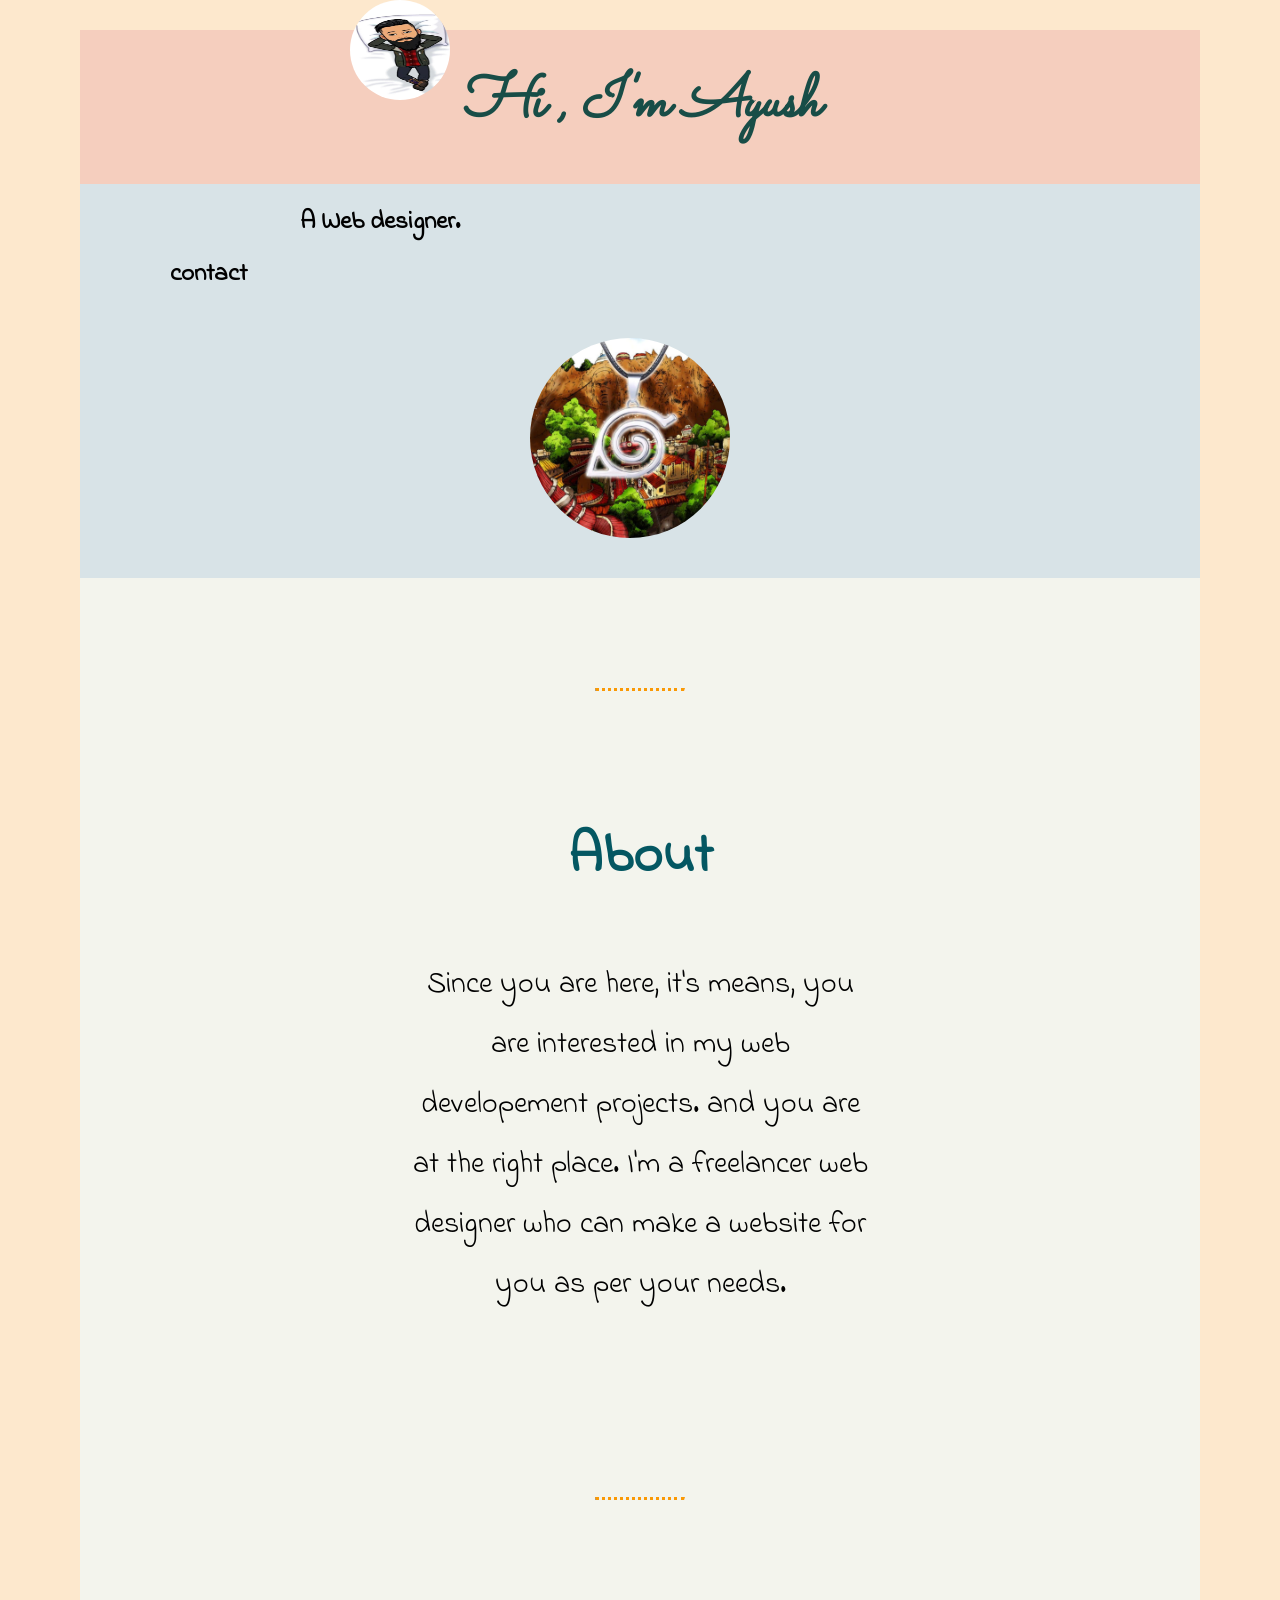
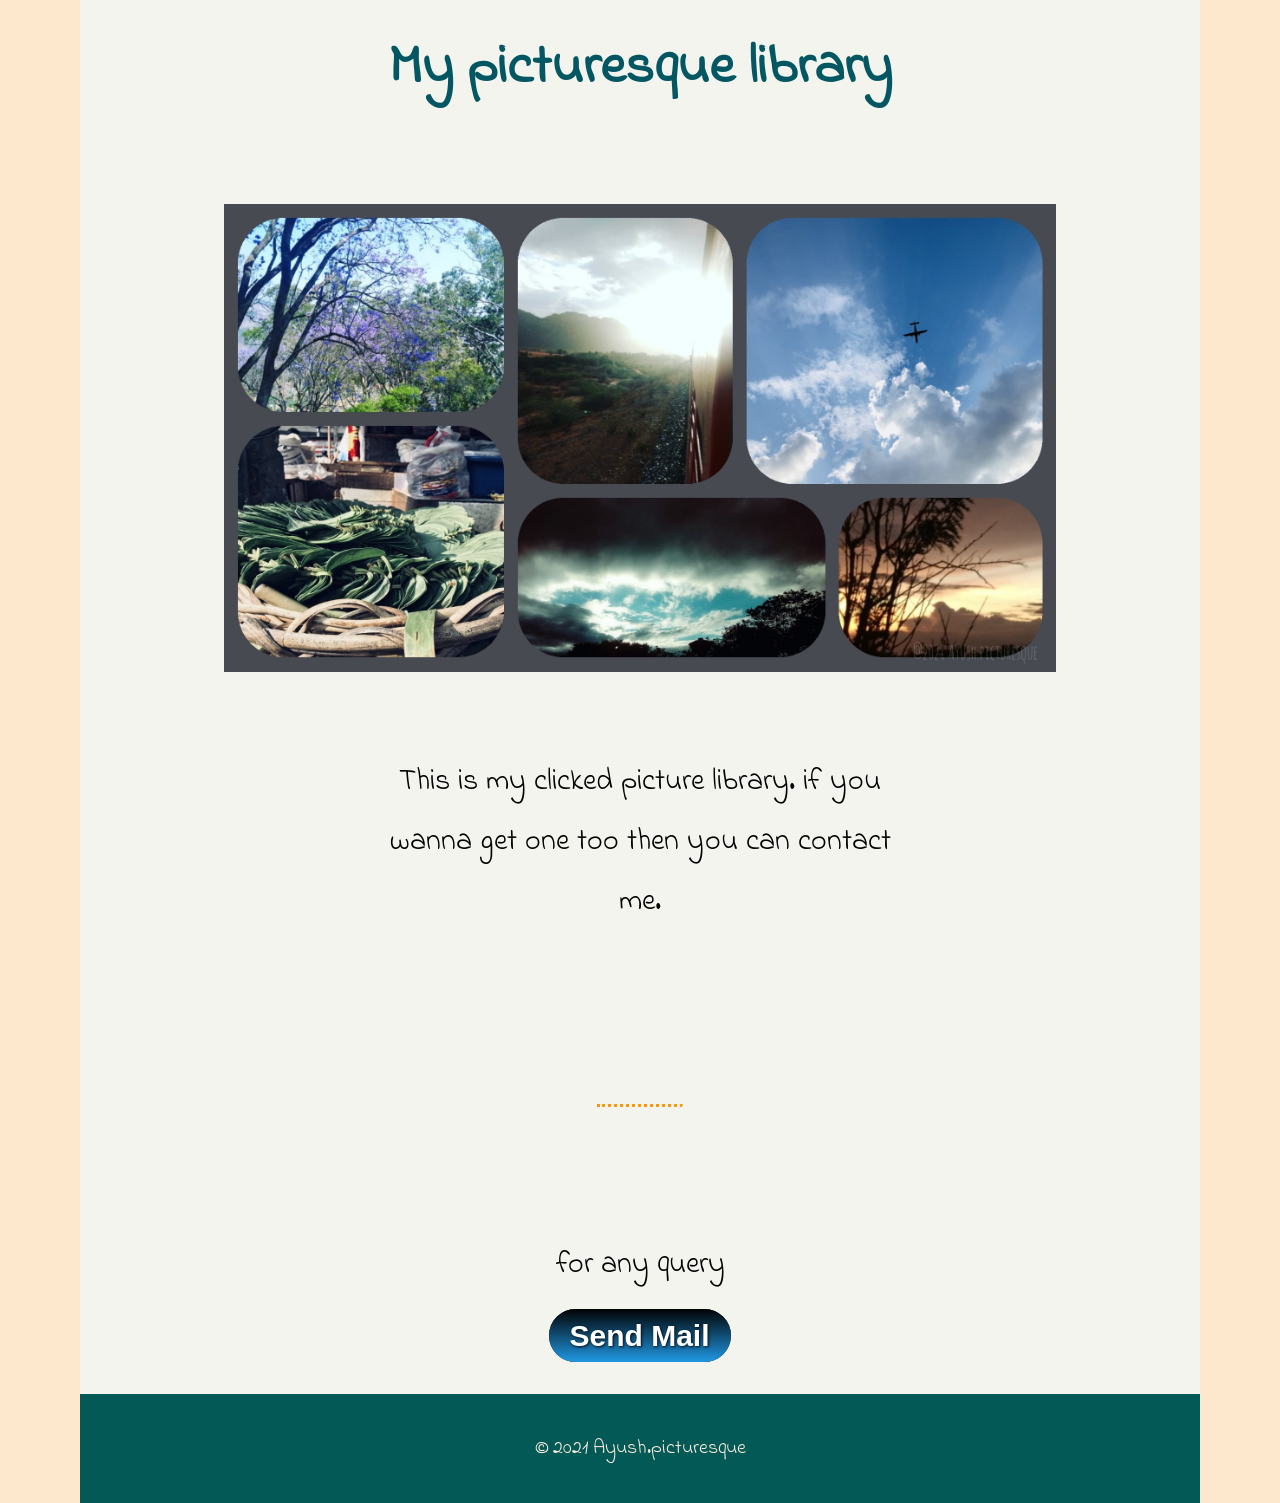
==== index.html @ c07bdf8a "Rename cv.html to index.html" ====
<!DOCTYPE html>
<html lang="en" dir="ltr">

<head>
  <meta charset="utf-8">
  <title>Ayush Agrawal</title>
  <link rel="stylesheet" href="cv.css">
  <link rel="icon" href="favicon.ico">
  <link rel="preconnect" href="https://fonts.gstatic.com">
  <link href="https://fonts.googleapis.com/css2?family=Indie+Flower&family=Sacramento&display=swap" rel="stylesheet">
</head>

<body>
  <div class="dusra">
    <img class="pic" src="cv1.png" alt="" />
  </div>
  <br>
  <div class="phela">
    <h1>
      <center>
        Hi , I'm Ayush
      </center>
    </h1>
  </div>

  <div class="teesra">
    <h3>A Web designer.</h3>
    <ul>
      <li>
        <a href="mailto:agarwalayush1998@gmail.com">contact</a>
      </li>
    </ul>
  </div>

  <div class="chautha">

    <div class="flip-card">
      <div class="flip-card-inner">
        <div class="flip-card-front">
          <img class="leaf1" src="leaf1.jpg" alt="">
        </div>
        <div class="flip-card-back">
          <img class="leaf1" src="leaf2.jpg" alt="">
        </div>
      </div>
    </div>
  </div>

  <div class="panch">
    <hr>
    <br><br><br>

    <h2>About</h2>
    <div class="panch">
      <p class="para1">Since you are here, it's means, you are interested in my web developement projects.
        and you are at the right place. I'm a freelancer web designer who
        can make a website for you as per your needs. </p>
    </div>
    <br><br><br>
    <hr>
    <br>
  </div>

  <div class="sixth">
    <a href="mpl.html">
      <h2>My picturesque library</h2>
      <br><br>
      <img class="col" src="col.jpeg" alt="">
    </a>
    <br><br><br><br>

    <p class="para1">This is my clicked picture library.
      if you wanna get one too then you can contact me. </p>
    <br><br><br>
    <hr>
    <br><br><br><br><br>
    <p class="para1">for any query</p><br>
    <a class="btn" href="mailto:agarwalayush1998@gmail.com">Send Mail</a>
  </div>


  </div>

  <div class="eleven">
    <p class="copyright">© 2021 Ayush.picturesque</p>
  </div>

</body>

</html>
---- cv.css ----
body {
  background-color: #fde8cd;
  margin: 0;
  font-family: 'Indie Flower', cursive;
}

h1 {
  font-style: italic;
  color: #184d47;
  margin: 0;
  font-size: 60px;
  line-height: 2;
}

.phela {
  background-color: #F5CEBE;
  padding: 20px;
  font-family: 'Sacramento', cursive;
  font-size: 22px;
  margin: 0 80px 0 80px;
}

.dusra {
  background-color: #fde8cd;
  height: 30px;
  width: 1600px;
  position: fixed;
  top: 0;
}

h3 {
  margin: 0;
  margin-left: 200px;
  font-size: 25px;
}

.teesra {
  background-color: #d8e3e7;
  padding: 20px;
  margin: 0 80px 0 80px;
}

.pic {
  height: 100px;
  width: 100px;
  margin-left: 350px;
  border-radius: 100px;
}

.col {
  width: 80%
}

a {
  color: black;
  font-weight: bold;
  text-decoration: none;
}

a:hover {
  color: #f4eee8;
}

li {
  display: inline-block;
  margin-left: 30px;
  font-size: 25px;
}

.chautha {
  background-color: #d8e3e7;
  padding: 10px 40px 240px 20px;
  text-align: center;
  margin: 0 80px 0 80px;
}

.leaf1 {
  width: 200px;
  border-radius: 100%;
  text-align: center;
}

.panch {
  background-color: #f3f4ed;
  text-align: center;
  margin: 0 80px 0 80px;
  padding: 10px;
}

.para1 {
  font-size: 30px;
  line-height: 2;
  width: 50%;
  margin: auto;
}

h2 {
  font-size: 56px;
  color: #045762;
}

.sixth {
  background-color: #f3f4ed;
  text-align: center;
  margin: 0 80px 0 80px;
  padding: 40px;
}

hr {
  color: #fa9905;
  border-top: dotted;
  border-bottom: none;
  width: 8%;
  margin-top: 100px;
}

.eleven {
  background-color: #025955;
  margin: 0 80px 0 80px;
  padding: 20px;
}

.copyright {
  text-align: center;
  color: #fcecdd;
  font-size: 20px;
}

.btn {
  background: #010203;
  background-image: -webkit-linear-gradient(top, #010203, #2098e3);
  background-image: -moz-linear-gradient(top, #010203, #2098e3);
  background-image: -ms-linear-gradient(top, #010203, #2098e3);
  background-image: -o-linear-gradient(top, #010203, #2098e3);
  background-image: linear-gradient(to bottom, #010203, #2098e3);
  -webkit-border-radius: 29;
  -moz-border-radius: 29;
  border-radius: 29px;
  text-shadow: 1px 1px 3px #080e12;
  font-family: arial;
  color: #ffffff;
  font-size: 30px;
  padding: 10px 21px 10px 20px;
  text-decoration: none;
}

.btn:hover {
  background: #404d29;
  background-image: -webkit-linear-gradient(top, #404d29, #1fc8f2);
  background-image: -moz-linear-gradient(top, #404d29, #1fc8f2);
  background-image: -ms-linear-gradient(top, #404d29, #1fc8f2);
  background-image: -o-linear-gradient(top, #404d29, #1fc8f2);
  background-image: linear-gradient(to bottom, #404d29, #1fc8f2);
  text-decoration: none;
}

/* The flip card container - set the width and height to whatever you want. We have added the border property to demonstrate that the flip itself goes out of the box on hover (remove perspective if you don't want the 3D effect */
.flip-card {
  background-color: transparent;
}

/* This container is needed to position the front and back side */
.flip-card-inner {
  transition: transform 0.8s;
  transform-style: preserve-3d;
}

/* Do an horizontal flip when you move the mouse over the flip box container */
.flip-card:hover .flip-card-inner {
  transform: rotateY(180deg);
}

/* Position the front and back side */
.flip-card-front, .flip-card-back {
  position: absolute;
  width: 100%;
  height: 100%;
  -webkit-backface-visibility: hidden;
  /* Safari */
  backface-visibility: hidden;
}

/* Style the front side (fallback if image is missing) */
/* Style the back side */
.flip-card-back {
  background-color: dodgerblue;
  color: white;
  transform: rotateY(180deg);
}
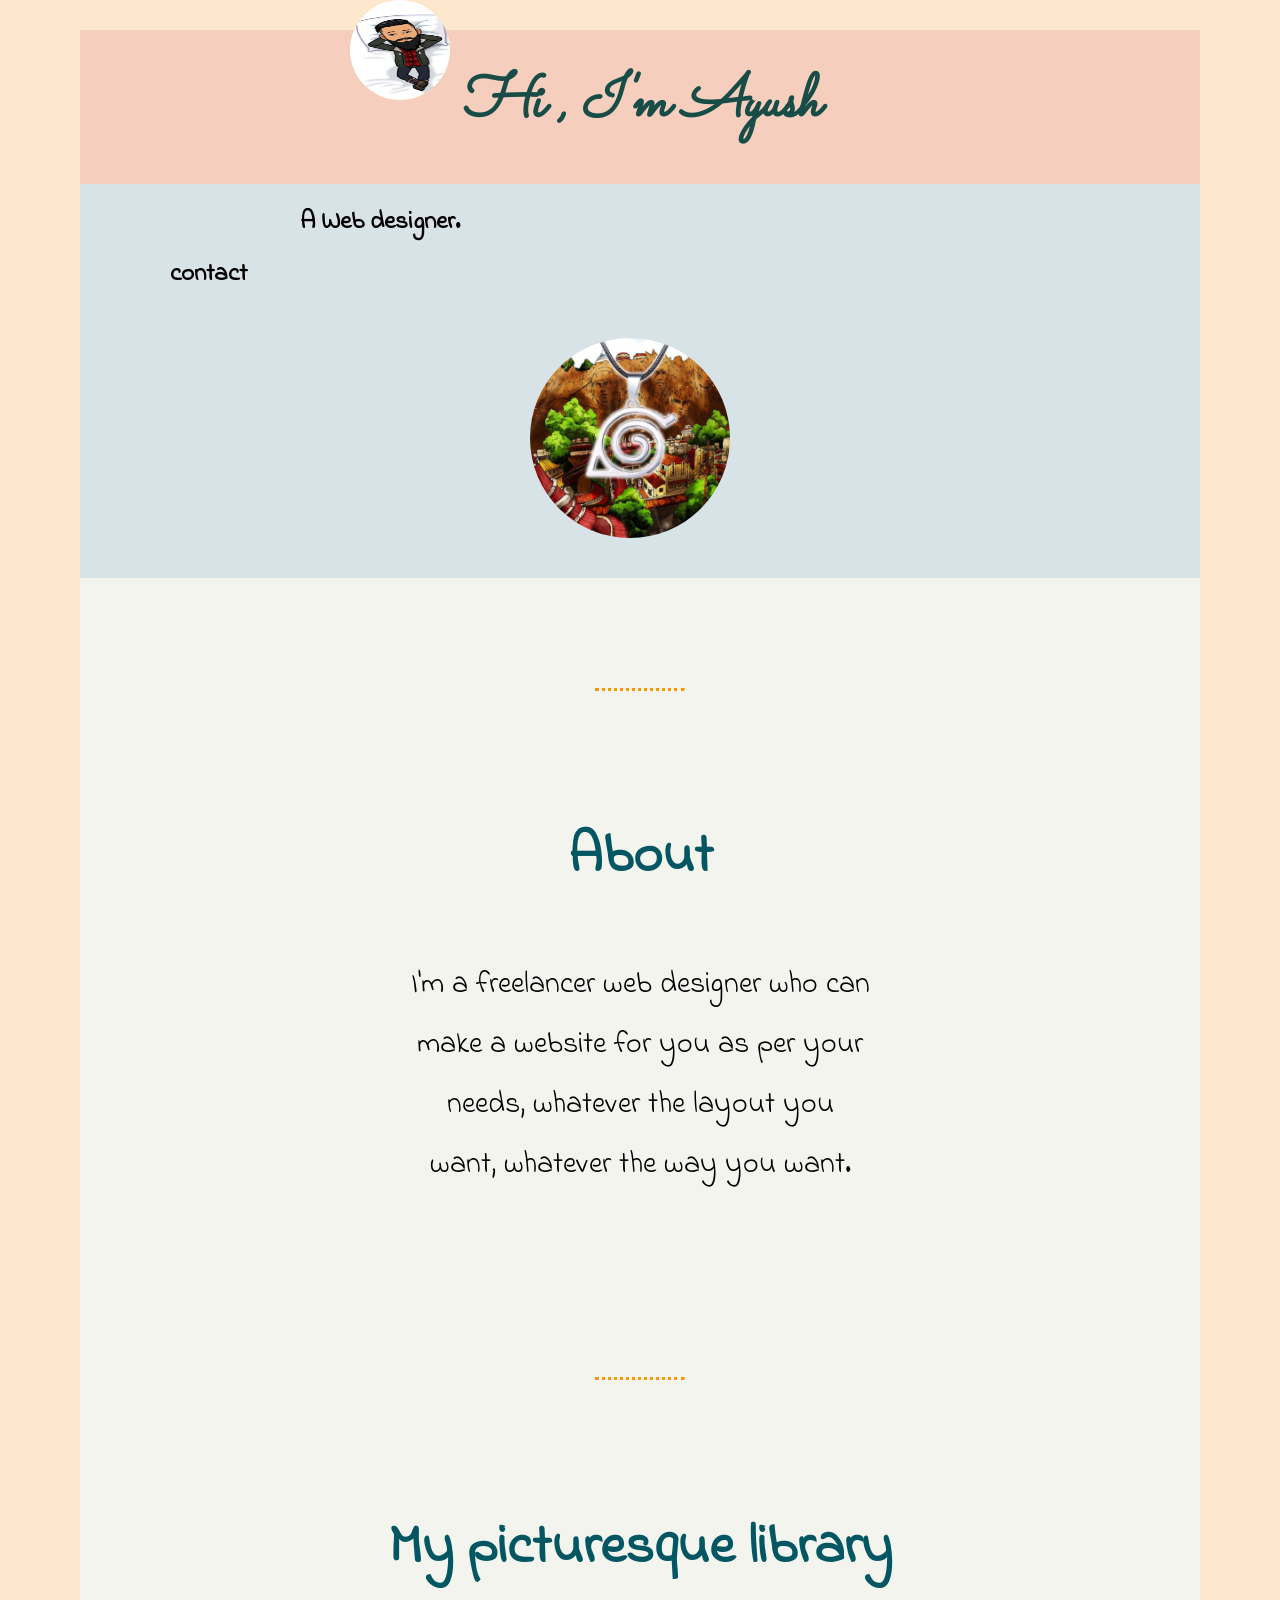
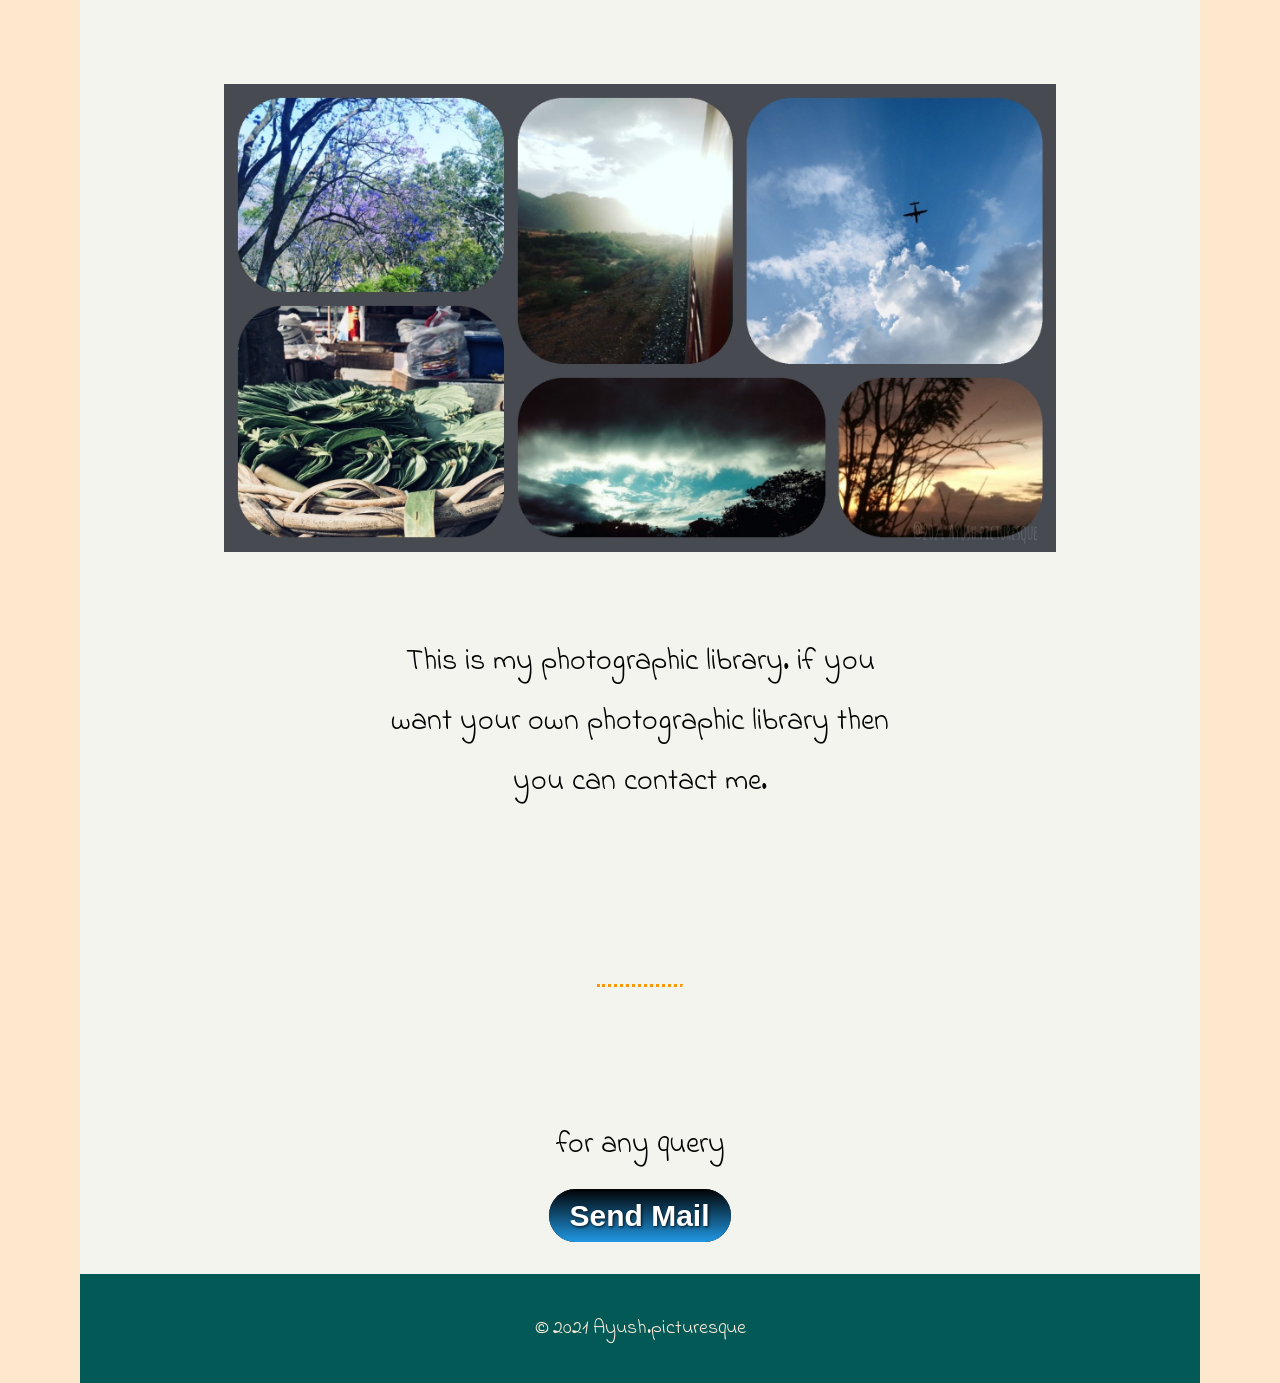
==== commit 43ca682e: "Update index.html" ====
--- a/index.html
+++ b/index.html
@@ -52,9 +52,8 @@
 
     <h2>About</h2>
     <div class="panch">
-      <p class="para1">Since you are here, it's means, you are interested in my web developement projects.
-        and you are at the right place. I'm a freelancer web designer who
-        can make a website for you as per your needs. </p>
+      <p class="para1">I'm a freelancer web designer who
+        can make a website for you as per your needs, whatever the layout you want, whatever the way you want. </p>
     </div>
     <br><br><br>
     <hr>
@@ -69,8 +68,8 @@
     </a>
     <br><br><br><br>
 
-    <p class="para1">This is my clicked picture library.
-      if you wanna get one too then you can contact me. </p>
+    <p class="para1">This is my photographic library.
+      if you want your own photographic library then you can contact me. </p>
     <br><br><br>
     <hr>
     <br><br><br><br><br>
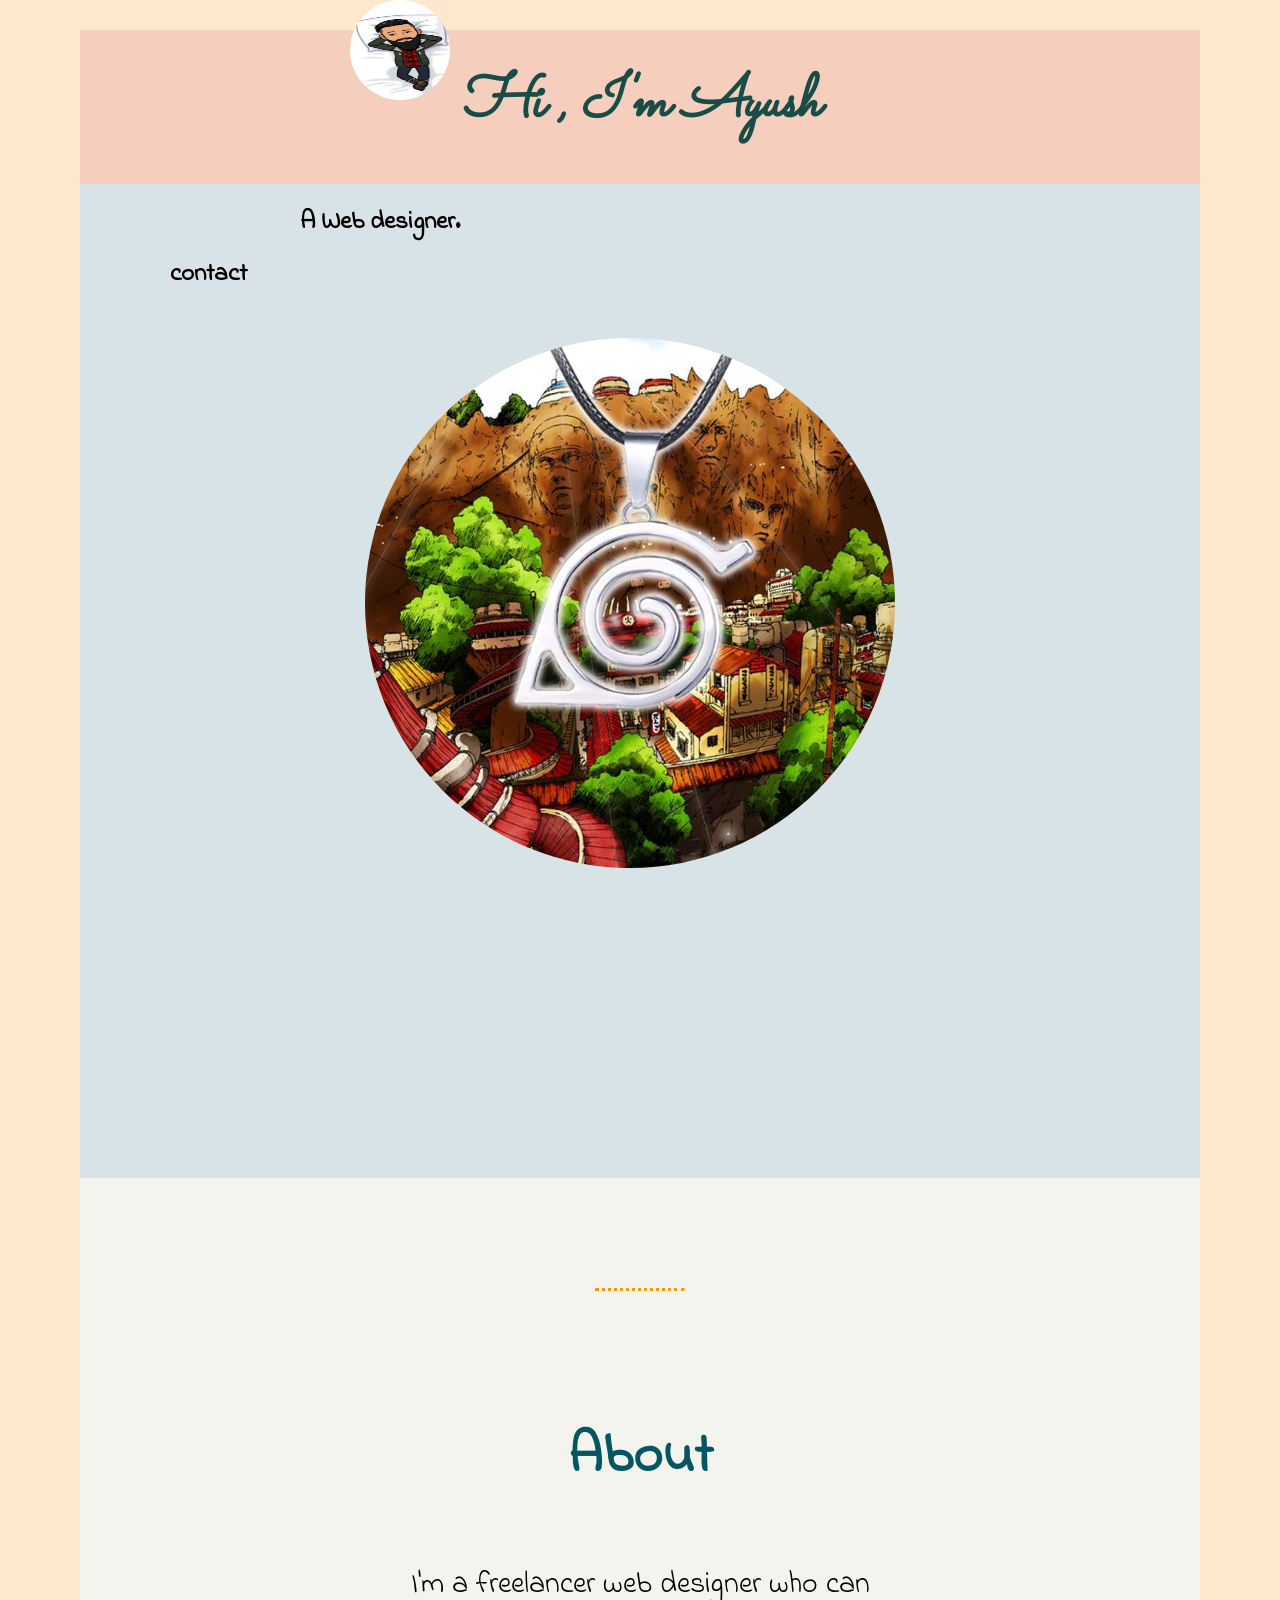
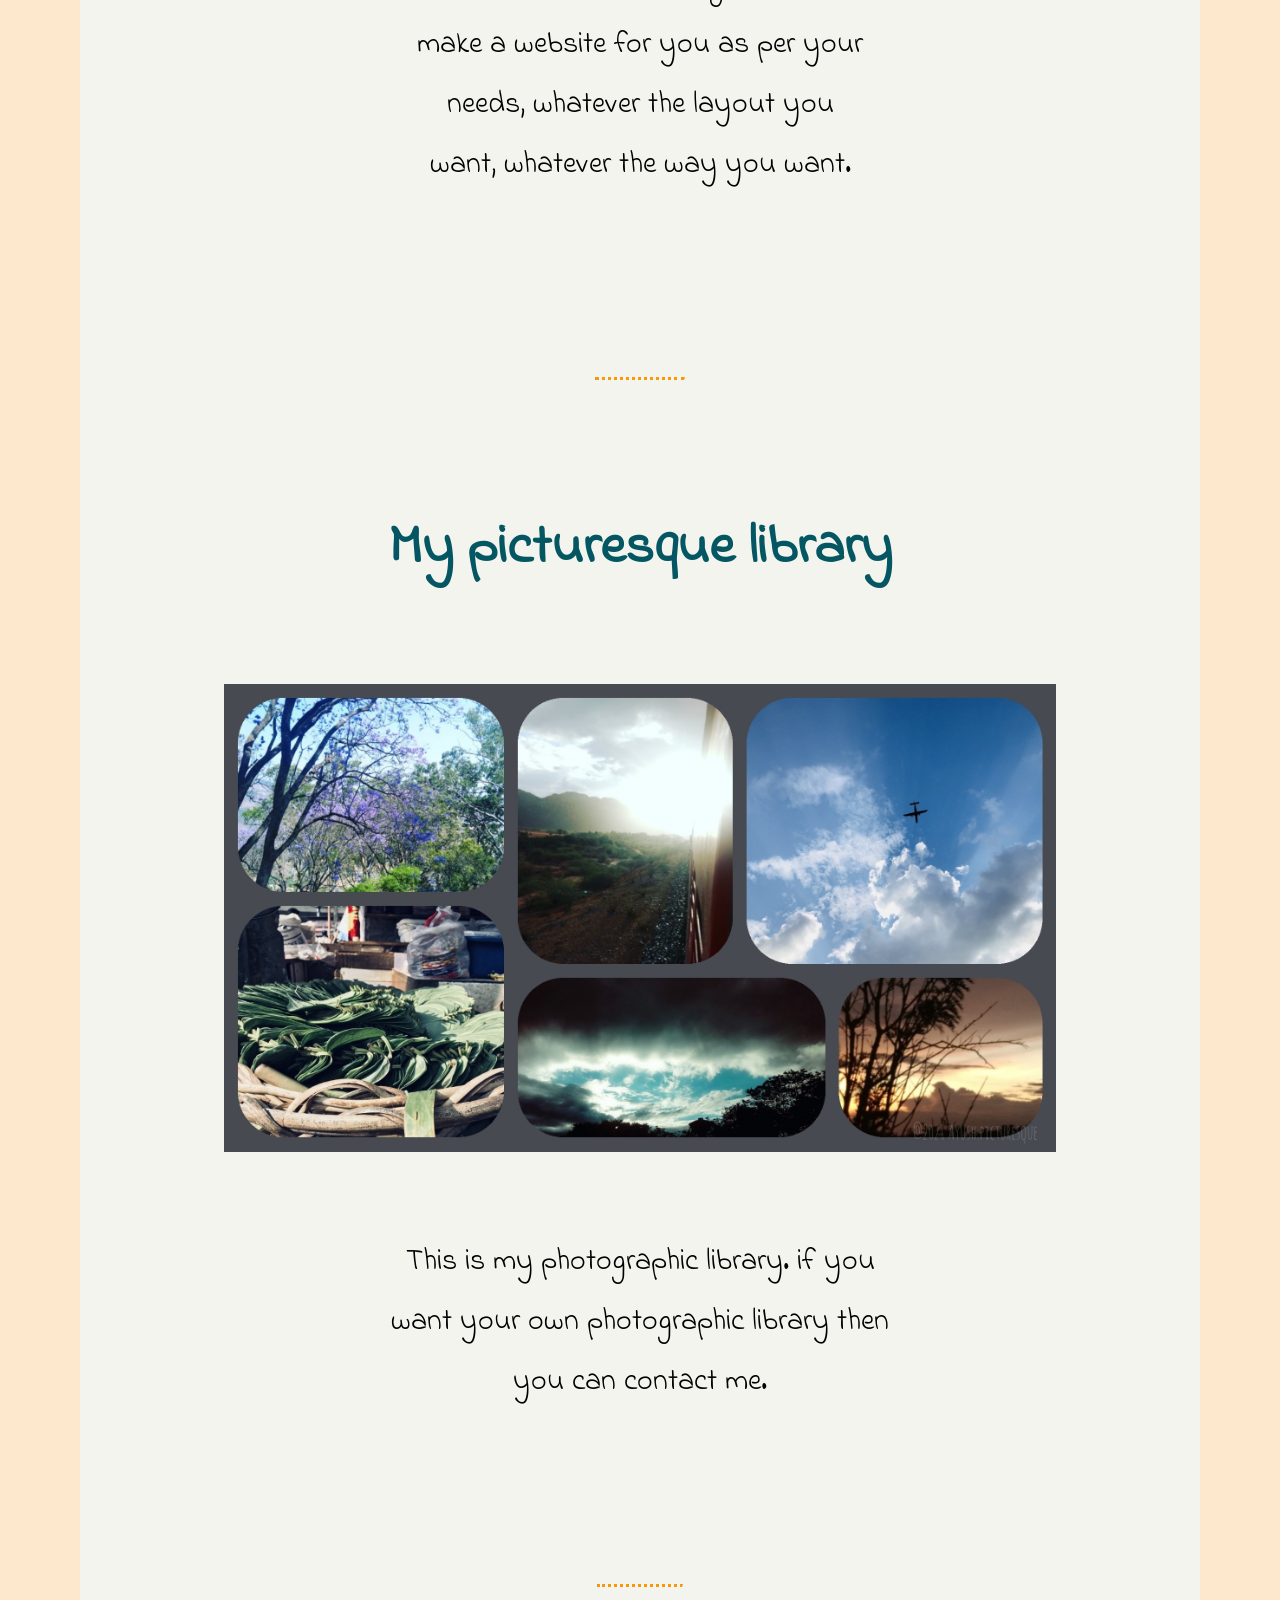
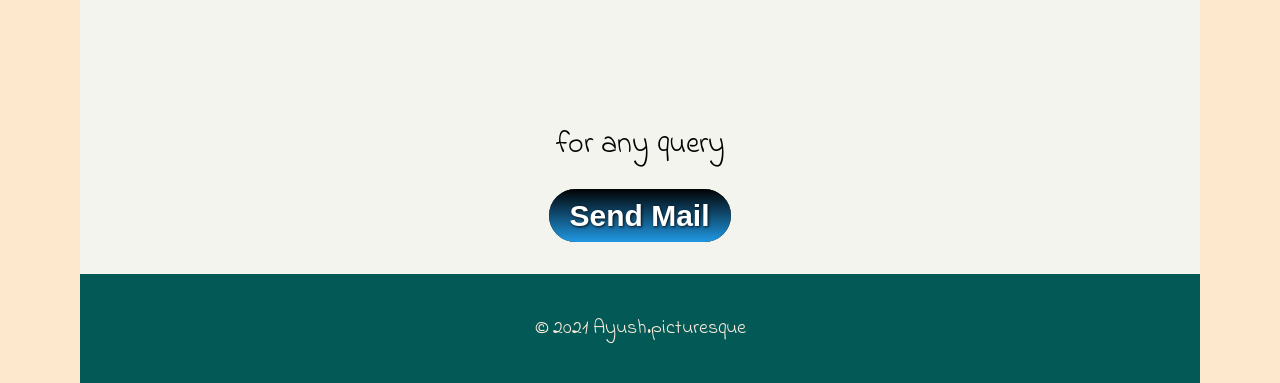
==== commit 9600f243: "Update index.html" ====
--- a/index.html
+++ b/index.html
@@ -61,7 +61,7 @@
   </div>
 
   <div class="sixth">
-    <a href="mpl.html">
+    <a href="https://ayushpicturesque.github.io/Pic_library/">
       <h2>My picturesque library</h2>
       <br><br>
       <img class="col" src="col.jpeg" alt="">
--- a/cv.css
+++ b/cv.css
@@ -69,13 +69,14 @@
 
 .chautha {
   background-color: #d8e3e7;
-  padding: 10px 40px 240px 20px;
+  padding: 10px 40px 40px 20px;
   text-align: center;
   margin: 0 80px 0 80px;
+  height: 800px;
 }
 
 .leaf1 {
-  width: 200px;
+  width: 50%;
   border-radius: 100%;
   text-align: center;
 }
